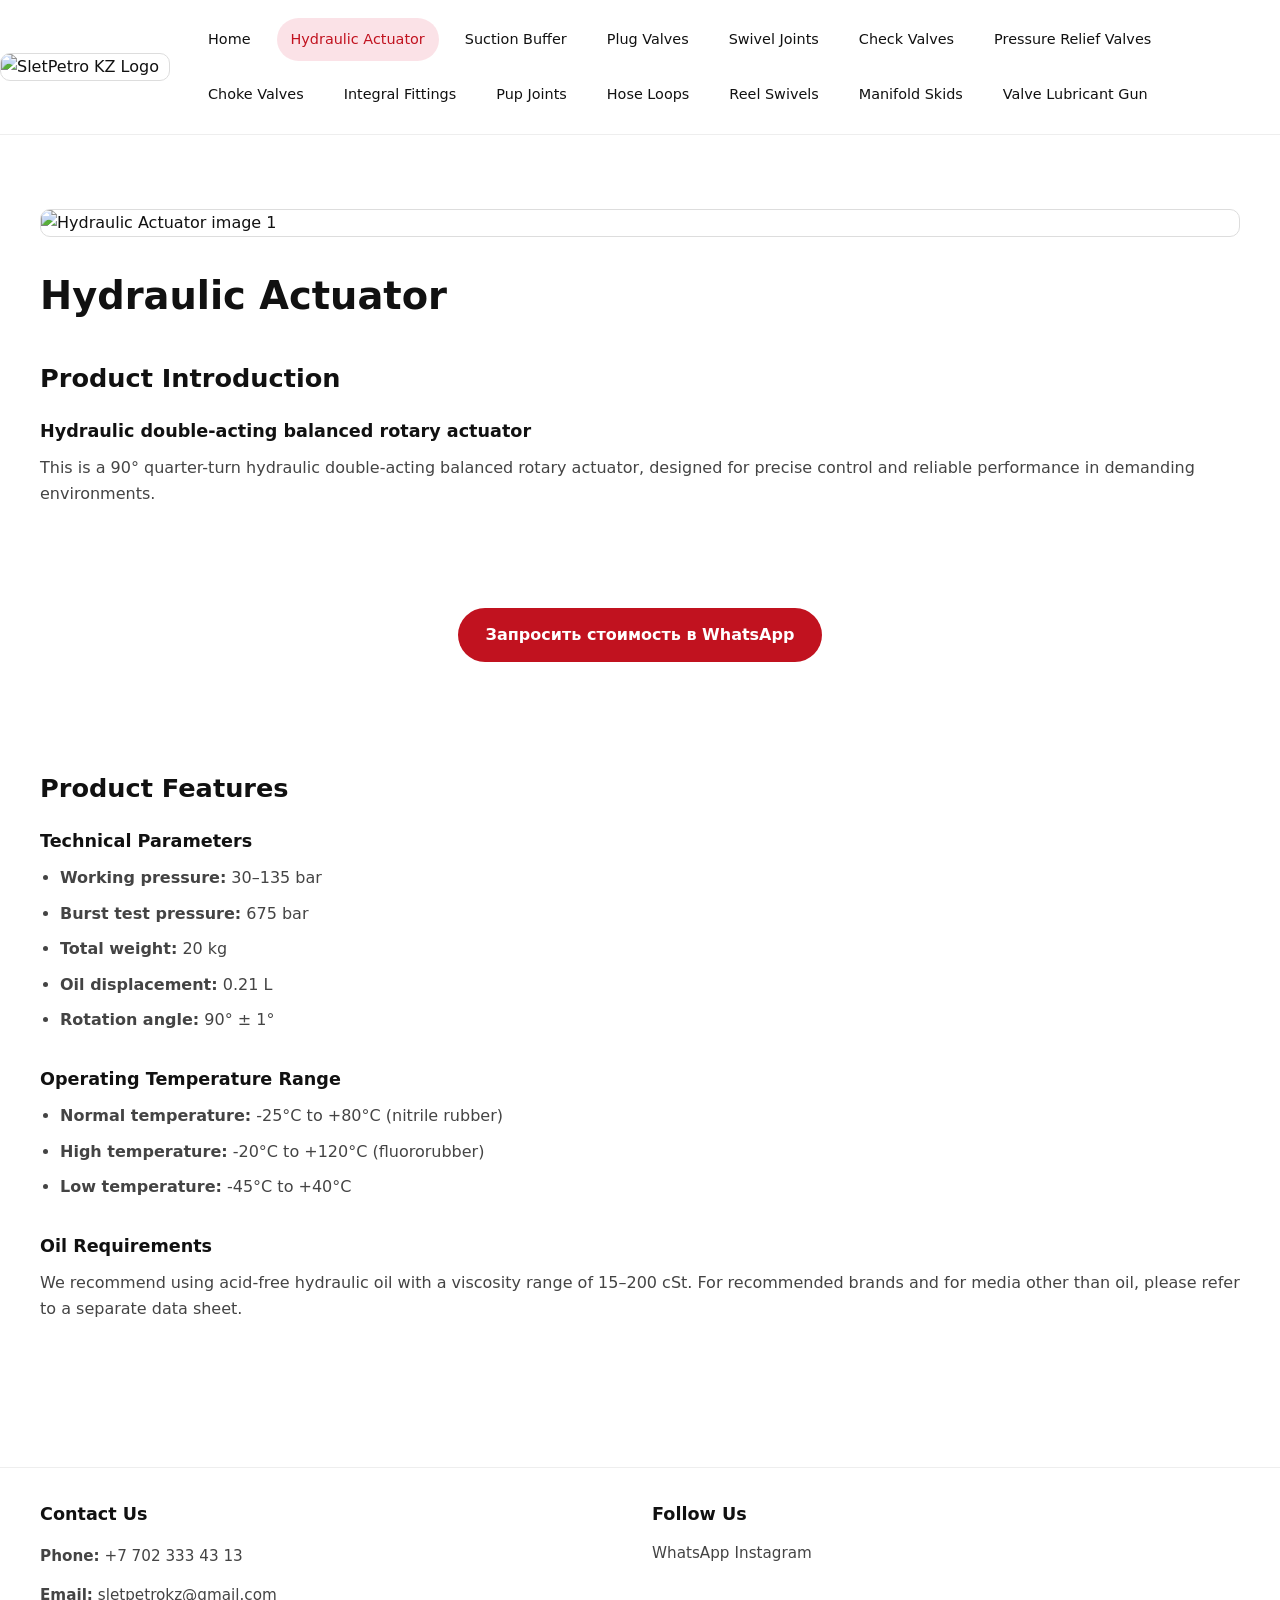
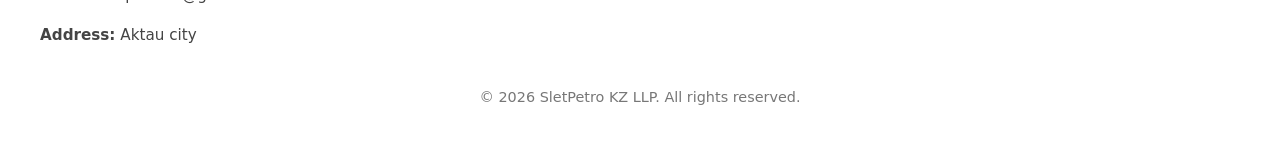
==== products/1-hydraulic-actuator.html @ c44eb73c "Add files via upload" ====
<!DOCTYPE html>
<html lang="en">
<head>
    <meta charset="UTF-8">
    <meta name="viewport" content="width=device-width, initial-scale=1.0">
    <title>Hydraulic Actuator - SletPetro KZ</title>
    <link rel="stylesheet" href="../style/style.css">
</head>

<body>
    <header class="header">
        <div class="header__container">
            <div class="header__logo">
                <img src="../images/style images/sletpetro-logo.png" alt="SletPetro KZ Logo" class="logo__img">
            </div>
            <nav class="header__nav">
                <ul class="nav__list">
                    <li class="nav__item">
                        <a href="../index.html" class="nav__link">Home</a>
                    </li>
                    <li class="nav__item">
                        <a href="1-hydraulic-actuator.html" class="nav__link nav__link--active">Hydraulic Actuator</a>
                    </li>
                    <li class="nav__item">
                        <a href="2-suction-buffer.html" class="nav__link">Suction Buffer</a>
                    </li>
                    <li class="nav__item">
                        <a href="3-plug-valves.html" class="nav__link">Plug Valves</a>
                    </li>
                    <li class="nav__item">
                        <a href="4-swivel-joints.html" class="nav__link">Swivel Joints</a>
                    </li>
                    <li class="nav__item">
                        <a href="5-check-valves.html" class="nav__link">Check Valves</a>
                    </li>
                    <li class="nav__item">
                        <a href="6-pressure-relief-valves.html" class="nav__link">Pressure Relief Valves</a>
                    </li>
                    <li class="nav__item">
                        <a href="7-choke-valves.html" class="nav__link">Choke Valves</a>
                    </li>
                    <li class="nav__item">
                        <a href="8-integral-fittings.html" class="nav__link">Integral Fittings</a>
                    </li>
                    <li class="nav__item">
                        <a href="9-pup-joints.html" class="nav__link">Pup Joints</a>
                    </li>
                    <li class="nav__item">
                        <a href="10-hose-loops.html" class="nav__link">Hose Loops</a>
                    </li>
                    <li class="nav__item">
                        <a href="11-reel-swivels.html" class="nav__link">Reel Swivels</a>
                    </li>
                    <li class="nav__item">
                        <a href="12-manifold-skids.html" class="nav__link">Manifold Skids</a>
                    </li>
                    <li class="nav__item">
                        <a href="13-valve-lubricant-gun.html" class="nav__link">Valve Lubricant Gun</a>
                    </li>
                </ul>
            </nav>
        </div>
    </header>

    <main class="main">
        <!-- SECTION 1: Overview -->
        <section class="product-overview">
            <div class="container">
                <!-- Product Images Gallery (static, no JS; use CSS for layout) -->
                <div class="product-gallery">
                    <img src="../images/products/Hydraulic Actuator.png" alt="Hydraulic Actuator image 1">
                </div>

                <!-- Product Title -->
                <h1 class="product-title">Hydraulic Actuator</h1>

                <!-- PDF Download
                <p class="product-pdf">
                    <a href="Hydraulic Actuator.pdf" target="_blank" class="product-pdf__link">
                        Download PDF Catalog
                    </a>
                </p> -->

                <h3 class="product-intro-title">Product Introduction</h3>

                <!-- Product Description -->
                <section class="product-intro">
                    <h4 class="product-intro__subtitle">Hydraulic double-acting balanced rotary actuator</h4>
                    <p class="product-intro__text">
                        This is a 90° quarter-turn hydraulic double-acting balanced rotary actuator,
                        designed for precise control and reliable performance in demanding environments.
                    </p>
                </section>
            </div>
        </section>

        <!-- WhatsApp Button Section -->
        <section class="whatsapp-section">
            <div class="container">
                <a href="https://wa.me/77023334313?text=Здравствуйте, скажите стоимость для Hydraulic Actuator" class="whatsapp-button" target="_blank">
                    Запросить стоимость в WhatsApp
                </a>
            </div>
        </section>

        <!-- SECTION 2: Features -->
        <section class="product-features">
            <div class="container">
                <h2 class="product-features__title">Product Features</h2>

                <!-- Technical Parameters -->
                <section class="product-feature">
                    <h4 class="product-feature__subtitle">Technical Parameters</h4>
                    <ul class="product-feature__list">
                        <li class="product-feature__item"><strong>Working pressure:</strong> 30–135 bar</li>
                        <li class="product-feature__item"><strong>Burst test pressure:</strong> 675 bar</li>
                        <li class="product-feature__item"><strong>Total weight:</strong> 20 kg</li>
                        <li class="product-feature__item"><strong>Oil displacement:</strong> 0.21 L</li>
                        <li class="product-feature__item"><strong>Rotation angle:</strong> 90° ± 1°</li>
                    </ul>
                </section>

                <!-- Operating Temperature Range -->
                <section class="product-feature">
                    <h4 class="product-feature__subtitle">Operating Temperature Range</h4>
                    <ul class="product-feature__list">
                        <li class="product-feature__item"><strong>Normal temperature:</strong> -25°C to +80°C (nitrile rubber)</li>
                        <li class="product-feature__item"><strong>High temperature:</strong> -20°C to +120°C (fluororubber)</li>
                        <li class="product-feature__item"><strong>Low temperature:</strong> -45°C to +40°C</li>
                    </ul>
                </section>

                <!-- Oil Requirements -->
                <section class="product-feature">
                    <h4 class="product-feature__subtitle">Oil Requirements</h4>
                    <p class="product-feature__text">
                        We recommend using acid-free hydraulic oil with a viscosity range of 15–200 cSt.
                        For recommended brands and for media other than oil, please refer to a separate data sheet.
                    </p>
                </section>
            </div>
        </section>
    </main>

    <footer class="footer">
        <div class="container footer__container">
            <div class="footer__contacts">
                <h3 class="footer__title">Contact Us</h3>
                <p class="footer__text"><strong>Phone:</strong> +7 702 333 43 13</p>
                <p class="footer__text"><strong>Email:</strong> sletpetrokz@gmail.com</p>
                <p class="footer__text"><strong>Address:</strong> Aktau city</p>
            </div>
            <div class="footer__socials">
                <h3 class="footer__title">Follow Us</h3>
                <a href="https://wa.me/77023334313" class="footer__social-link">WhatsApp</a>
                <a href="https://instagram.com/sletpetrokz" class="footer__social-link">Instagram</a>
            </div>
        </div>
        <div class="footer__bottom">
            <p class="footer__copyright">&copy; 2026 SletPetro KZ LLP. All rights reserved.</p>
        </div>
    </footer>
</body>
</html>
---- style/style.css ----
*,
*::before,
*::after {
    box-sizing: border-box;
}

html {
    scroll-behavior: smooth;
}

body {
    margin: 0;
    font-family: Inter, system-ui, -apple-system, BlinkMacSystemFont, "Segoe UI", sans-serif;
    background: #fff;
    color: #111;
    line-height: 1.6;
}

img {
    display: block;
    max-width: 100%;
    border: 1px solid #ddd;
    border-radius: 10px;
    object-fit: cover;
}

a {
    color: inherit;
    text-decoration: none;
}

.container {
    width: min(1200px, calc(100% - 32px));
    margin: 0 auto;
}

.header {
    border-bottom: 1px solid #eee;
    background: #fff;
    position: sticky;
    top: 0;
    z-index: 10;
}

.header__container {
    display: flex;
    align-items: center;
    justify-content: space-between;
    gap: 24px;
    padding: 12px 0;
    flex-wrap: wrap;
}

.header__logo {
    display: flex;
    align-items: center;
    flex-shrink: 0;
}

.logo__img {
    width: 340px;
    height: auto;
}

.header__nav {
    overflow-x: auto;
    flex: 1;
    min-width: 0;
}

.nav__list {
    display: flex;
    flex-wrap: wrap;
    gap: 8px;
    align-items: center;
    margin: 0;
    padding: 0;
    list-style: none;
}

.nav__item {
}

.nav__link {
    display: inline-flex;
    align-items: center;
    padding: 8px 12px;
    border-radius: 999px;
    color: #111;
    transition: background 0.2s ease, color 0.2s ease;
    font-size: 0.9rem;
}

.nav__link:hover,
.nav__link--active {
    background: rgba(220, 20, 60, 0.12);
    color: #c1121f;
}

.main {
    padding: 40px 0 80px;
}

.hero {
    padding: 24px 0;
}

.hero__text {
    max-width: 820px;
    margin: 0 0 18px;
}

.hero__list {
    margin: 0 0 18px 24px;
    padding: 0;
    color: #333;
}

.hero__list-item {
    margin-bottom: 10px;
}

.products__title {
    font-size: clamp(2rem, 3vw, 2.6rem);
    margin-bottom: 24px;
}

.products__grid {
    display: grid;
    gap: 24px;
    grid-template-columns: repeat(auto-fit, minmax(240px, 1fr));
}

.product-card {
    background: #fff;
    border: 1px solid #eee;
    border-radius: 18px;
    overflow: hidden;
    transition: transform 0.25s ease, box-shadow 0.25s ease, border-color 0.25s ease;
}

.product-card:hover {
    transform: translateY(-4px);
    box-shadow: 0 20px 40px rgba(0, 0, 0, 0.08);
    border-color: rgba(193, 18, 31, 0.25);
}

.product-card__link {
    display: grid;
    gap: 16px;
    padding: 18px;
}

.product-card__image {
    width: 100%;
    aspect-ratio: 4 / 3;
    object-fit: cover;
}

.product-card__title {
    margin: 0;
    font-size: 1.05rem;
    color: #111;
}

.product-card__description {
    margin: 0;
    color: #4a4a4a;
    font-size: 0.95rem;
}

.product-overview,
.product-features {
    padding: 34px 0;
}

.product-gallery {
    display: grid;
    grid-template-columns: repeat(auto-fit, minmax(180px, 1fr));
    gap: 16px;
    margin-bottom: 28px;
    overflow: hidden;
}

.product-gallery__img {
    width: 100%;
    aspect-ratio: 4 / 3;
}

.product-title {
    margin-top: 0;
    font-size: clamp(2rem, 3vw, 2.4rem);
    color: #111;
}

.product-pdf__link {
    display: inline-block;
    margin: 16px 0;
    padding: 10px 18px;
    border: 1px solid #c1121f;
    border-radius: 999px;
    color: #c1121f;
    font-weight: 600;
}

.product-intro-title,
.product-features__title {
    margin-top: 32px;
    margin-bottom: 18px;
    font-size: 1.6rem;
    color: #111;
}

.product-intro {
    margin-bottom: 28px;
}

.product-intro__subtitle,
.product-feature__subtitle {
    margin: 0 0 10px;
    font-size: 1.1rem;
    color: #111;
}

.product-intro__text,
.product-feature__text {
    margin: 0 0 12px;
    color: #444;
}

.product-feature {
    margin-bottom: 32px;
}

.product-feature__list {
    margin: 0 0 18px 20px;
    padding: 0;
    color: #444;
}

.product-feature__item {
    margin-bottom: 10px;
}

.product-feature__img {
    width: 100%;
    max-width: 640px;
    aspect-ratio: 4 / 3;
    margin-top: 16px;
}

.footer {
    border-top: 1px solid #eee;
    padding: 32px 0 20px;
    background: #fff;
    color: #333;
}

.footer__container {
    display: grid;
    grid-template-columns: repeat(auto-fit, minmax(240px, 1fr));
    gap: 24px;
}

.footer__title {
    margin: 0 0 12px;
    font-size: 1.1rem;
    color: #111;
}

.footer__text,
.footer__social-link {
    font-size: 0.95rem;
    color: #444;
}

.footer__social-link {
    display: inline-block;
    margin-bottom: 8px;
}

.footer__bottom {
    margin-top: 24px;
    text-align: center;
    color: #777;
    font-size: 0.9rem;
}

@media (max-width: 720px) {
    .header__container {
        flex-direction: column;
        align-items: flex-start;
    }

    .nav__list {
        gap: 10px;
    }
}
```/* filepath: c:\Users\Ринат\Desktop\sletpetro.kz\style\style.css */
*,
*::before,
*::after {
    box-sizing: border-box;
}

html {
    scroll-behavior: smooth;
}

body {
    margin: 0;
    font-family: Inter, system-ui, -apple-system, BlinkMacSystemFont, "Segoe UI", sans-serif;
    background: #fff;
    color: #111;
    line-height: 1.6;
}

img {
    display: block;
    max-width: 100%;
    border: 1px solid #ddd;
    border-radius: 10px;
    object-fit: cover;
}

a {
    color: inherit;
    text-decoration: none;
}

.container {
    width: min(1200px, calc(100% - 32px));
    margin: 0 auto;
}

.header {
    border-bottom: 1px solid #eee;
    background: #fff;
    position: sticky;
    top: 0;
    z-index: 10;
}

.header__container {
    display: flex;
    align-items: center;
    justify-content: space-between;
    gap: 24px;
    padding: 18px 0;
}

.header__logo {
    display: flex;
    align-items: center;
}

.logo__img {
    width: 170px;
    height: auto;
}

.header__nav {
    overflow-x: auto;
}

.nav__list {
    display: flex;
    flex-wrap: wrap;
    gap: 12px;
    align-items: center;
    margin: 0;
    padding: 0;
    list-style: none;
}

.nav__item {
}

.nav__link {
    display: inline-flex;
    align-items: center;
    padding: 10px 14px;
    border-radius: 999px;
    color: #111;
    transition: background 0.2s ease, color 0.2s ease;
}

.nav__link:hover,
.nav__link--active {
    background: rgba(220, 20, 60, 0.12);
    color: #c1121f;
}

.main {
    padding: 40px 0 80px;
}

.hero {
    padding: 24px 0;
}

.hero__text {
    max-width: 820px;
    margin: 0 0 18px;
}

.hero__list {
    margin: 0 0 18px 24px;
    padding: 0;
    color: #333;
}

.hero__list-item {
    margin-bottom: 10px;
}

.products__title {
    font-size: clamp(2rem, 3vw, 2.6rem);
    margin-bottom: 24px;
}

.products__grid {
    display: grid;
    gap: 24px;
    grid-template-columns: repeat(auto-fit, minmax(240px, 1fr));
}

.product-card {
    background: #fff;
    border: 1px solid #eee;
    border-radius: 18px;
    overflow: hidden;
    transition: transform 0.25s ease, box-shadow 0.25s ease, border-color 0.25s ease;
}

.product-card:hover {
    transform: translateY(-4px);
    box-shadow: 0 20px 40px rgba(0, 0, 0, 0.08);
    border-color: rgba(193, 18, 31, 0.25);
}

.product-card__link {
    display: grid;
    gap: 16px;
    padding: 18px;
}

.product-card__image {
    width: 100%;
    aspect-ratio: 4 / 3;
    object-fit: cover;
}

.product-card__title {
    margin: 0;
    font-size: 1.05rem;
    color: #111;
}

.product-card__description {
    margin: 0;
    color: #4a4a4a;
    font-size: 0.95rem;
}

.product-overview,
.product-features {
    padding: 34px 0;
}

.product-gallery {
    display: grid;
    grid-template-columns: repeat(auto-fit, minmax(180px, 1fr));
    gap: 16px;
    margin-bottom: 28px;
    overflow: hidden;
}

.product-gallery__img {
    width: 100%;
    aspect-ratio: 4 / 3;
}

.product-title {
    margin-top: 0;
    font-size: clamp(2rem, 3vw, 2.4rem);
    color: #111;
}

.product-pdf__link {
    display: inline-block;
    margin: 16px 0;
    padding: 10px 18px;
    border: 1px solid #c1121f;
    border-radius: 999px;
    color: #c1121f;
    font-weight: 600;
}

.product-intro-title,
.product-features__title {
    margin-top: 32px;
    margin-bottom: 18px;
    font-size: 1.6rem;
    color: #111;
}

.product-intro {
    margin-bottom: 28px;
}

.product-intro__subtitle,
.product-feature__subtitle {
    margin: 0 0 10px;
    font-size: 1.1rem;
    color: #111;
}

.product-intro__text,
.product-feature__text {
    margin: 0 0 12px;
    color: #444;
}

.product-feature {
    margin-bottom: 32px;
}

.product-feature__list {
    margin: 0 0 18px 20px;
    padding: 0;
    color: #444;
}

.product-feature__item {
    margin-bottom: 10px;
}


.product-feature__img {
    width: 100%;
    max-width: 640px;
    aspect-ratio: 4 / 3;
    margin-top: 16px;
}


.footer {
    border-top: 1px solid #eee;
    padding: 32px 0 20px;
    background: #fff;
    color: #333;
}

.footer__container {
    display: grid;
    grid-template-columns: repeat(auto-fit, minmax(240px, 1fr));
    gap: 24px;
}

.footer__title {
    margin: 0 0 12px;
    font-size: 1.1rem;
    color: #111;
}

.footer__text,
.footer__social-link {
    font-size: 0.95rem;
    color: #444;
}

.footer__social-link {
    display: inline-flex;
    align-items: center;
    gap: 10px;
    margin-bottom: 8px;
    font-size: 0.95rem;
    color: #444;
    transition: color 0.2s ease;
}

.footer__social-link:hover {
    color: #c1121f;
}

.footer__social-icon {
    width: 20px;
    height: 20px;
    display: inline-flex;
    align-items: center;
    justify-content: center;
}

.footer__social-icon svg {
    width: 100%;
    height: 100%;
    fill: currentColor;
}

.footer__bottom {
    margin-top: 24px;
    text-align: center;
    color: #777;
    font-size: 0.9rem;
}



@media (max-width: 720px) {
    .header__container {
        flex-direction: column;
        align-items: flex-start;
    }

    .nav__list {
        gap: 10px;
    }
}

/* ...existing code... */
.whatsapp-section {
    padding: 40px 0;
    text-align: center;
}

.whatsapp-button {
    display: inline-block;
    padding: 14px 28px;
    background: #c1121f;
    color: #fff;
    border-radius: 999px;
    font-weight: 600;
    font-size: 1rem;
    transition: background 0.2s ease, transform 0.2s ease;
}

.whatsapp-button:hover {
    background: #a0101a;
    transform: translateY(-2px);
}
/* ...existing code... */
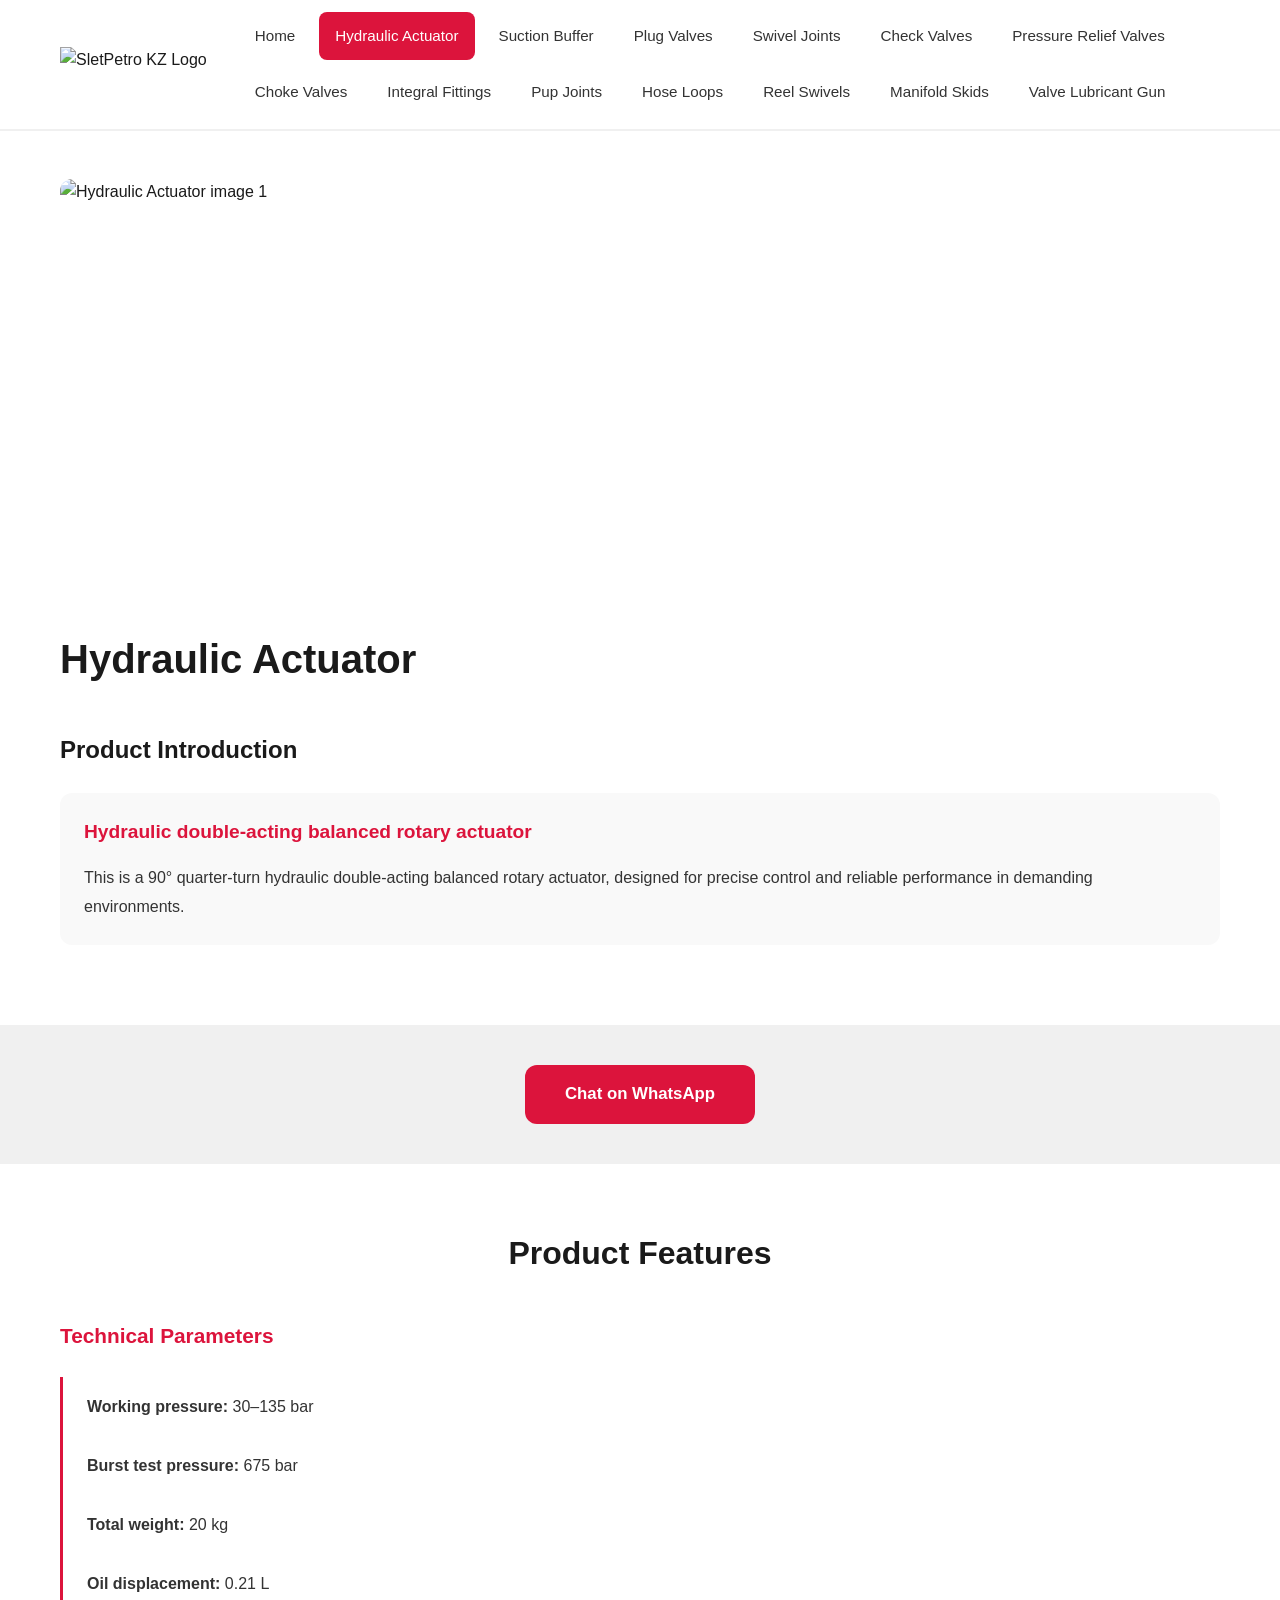
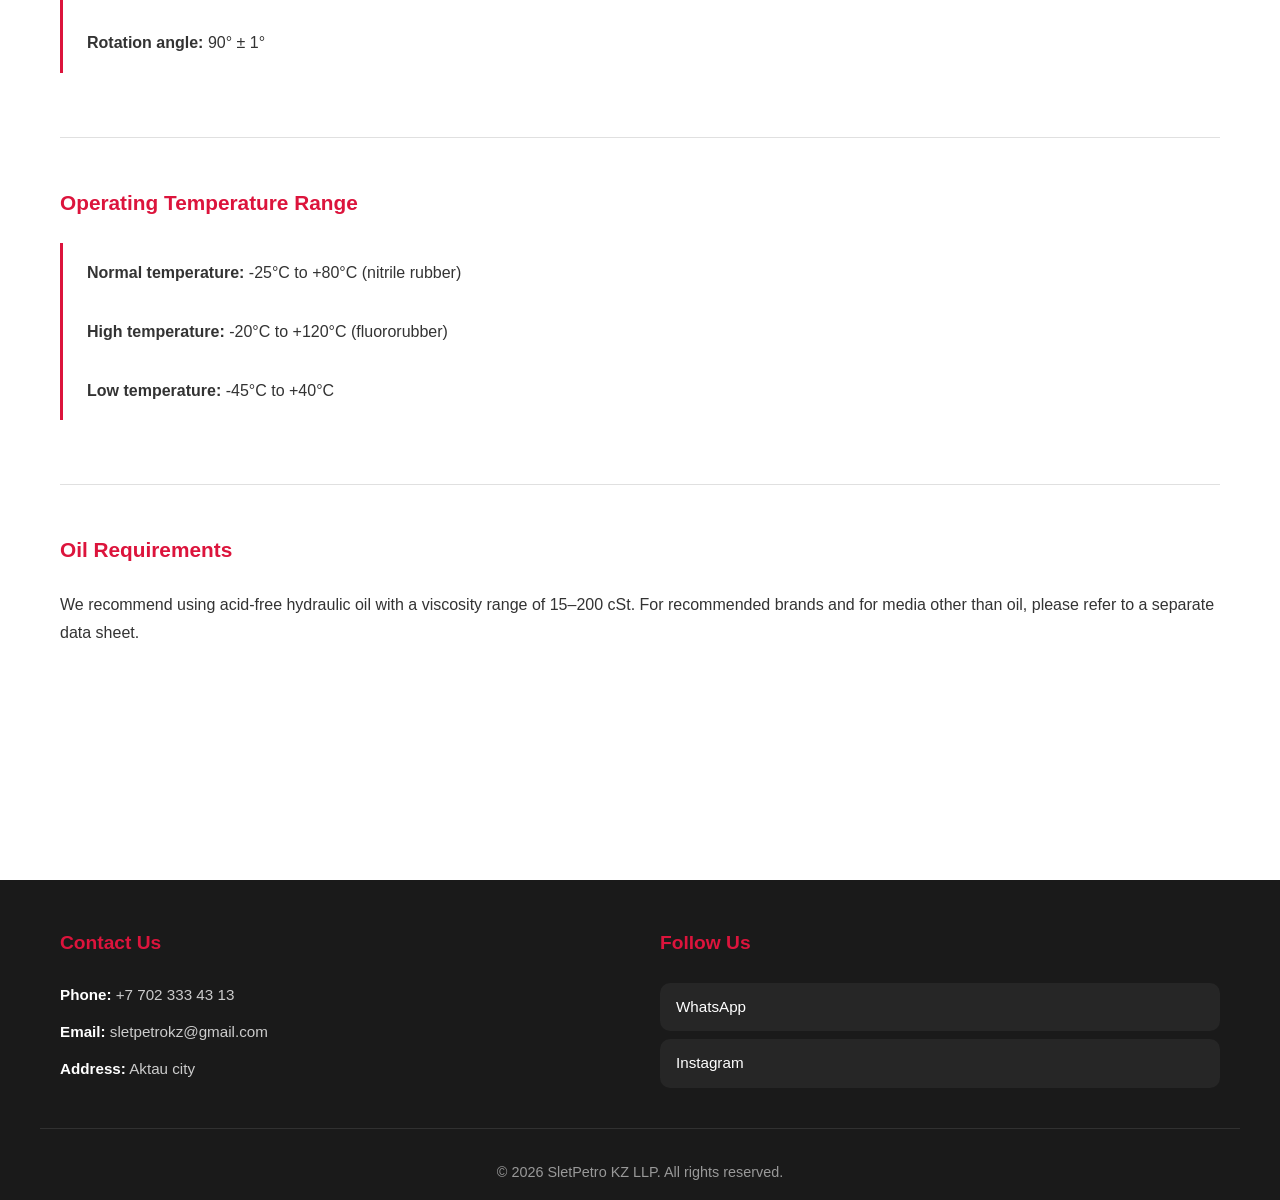
==== commit b6c348b8: "Add files via upload" ====
--- a/products/1-hydraulic-actuator.html
+++ b/products/1-hydraulic-actuator.html
@@ -68,7 +68,7 @@
             <div class="container">
                 <!-- Product Images Gallery (static, no JS; use CSS for layout) -->
                 <div class="product-gallery">
-                    <img src="../images/products/Hydraulic Actuator.png" alt="Hydraulic Actuator image 1">
+                    <img src="../images/products/Hydraulic Actuator.png" alt="Hydraulic Actuator image 1" class="product-gallery__img">
                 </div>
 
                 <!-- Product Title -->
@@ -97,8 +97,8 @@
         <!-- WhatsApp Button Section -->
         <section class="whatsapp-section">
             <div class="container">
-                <a href="https://wa.me/77023334313?text=Здравствуйте, скажите стоимость для Hydraulic Actuator" class="whatsapp-button" target="_blank">
-                    Запросить стоимость в WhatsApp
+                <a href="https://wa.me/77023334313?text=Hello, I would like to know the price for Hydraulic Actuator" class="whatsapp-button" target="_blank">
+                    Chat on WhatsApp
                 </a>
             </div>
         </section>
--- a/style/style.css
+++ b/style/style.css
@@ -1,642 +1,670 @@
-*,
-*::before,
-*::after {
-    box-sizing: border-box;
-}
-
-html {
-    scroll-behavior: smooth;
-}
-
-body {
-    margin: 0;
-    font-family: Inter, system-ui, -apple-system, BlinkMacSystemFont, "Segoe UI", sans-serif;
-    background: #fff;
-    color: #111;
-    line-height: 1.6;
-}
-
-img {
-    display: block;
-    max-width: 100%;
-    border: 1px solid #ddd;
-    border-radius: 10px;
-    object-fit: cover;
-}
-
-a {
-    color: inherit;
-    text-decoration: none;
-}
-
-.container {
-    width: min(1200px, calc(100% - 32px));
-    margin: 0 auto;
-}
-
-.header {
-    border-bottom: 1px solid #eee;
-    background: #fff;
-    position: sticky;
-    top: 0;
-    z-index: 10;
-}
-
-.header__container {
-    display: flex;
-    align-items: center;
-    justify-content: space-between;
-    gap: 24px;
-    padding: 12px 0;
-    flex-wrap: wrap;
-}
-
-.header__logo {
-    display: flex;
-    align-items: center;
-    flex-shrink: 0;
-}
-
-.logo__img {
-    width: 340px;
-    height: auto;
-}
-
-.header__nav {
-    overflow-x: auto;
-    flex: 1;
-    min-width: 0;
-}
-
-.nav__list {
-    display: flex;
-    flex-wrap: wrap;
-    gap: 8px;
-    align-items: center;
-    margin: 0;
-    padding: 0;
-    list-style: none;
-}
-
-.nav__item {
-}
-
-.nav__link {
-    display: inline-flex;
-    align-items: center;
-    padding: 8px 12px;
-    border-radius: 999px;
-    color: #111;
-    transition: background 0.2s ease, color 0.2s ease;
-    font-size: 0.9rem;
-}
-
-.nav__link:hover,
-.nav__link--active {
-    background: rgba(220, 20, 60, 0.12);
-    color: #c1121f;
-}
-
-.main {
-    padding: 40px 0 80px;
-}
-
-.hero {
-    padding: 24px 0;
-}
-
-.hero__text {
-    max-width: 820px;
-    margin: 0 0 18px;
-}
-
-.hero__list {
-    margin: 0 0 18px 24px;
-    padding: 0;
-    color: #333;
-}
-
-.hero__list-item {
-    margin-bottom: 10px;
-}
-
-.products__title {
-    font-size: clamp(2rem, 3vw, 2.6rem);
-    margin-bottom: 24px;
-}
-
-.products__grid {
-    display: grid;
-    gap: 24px;
-    grid-template-columns: repeat(auto-fit, minmax(240px, 1fr));
-}
-
-.product-card {
-    background: #fff;
-    border: 1px solid #eee;
-    border-radius: 18px;
-    overflow: hidden;
-    transition: transform 0.25s ease, box-shadow 0.25s ease, border-color 0.25s ease;
-}
-
-.product-card:hover {
-    transform: translateY(-4px);
-    box-shadow: 0 20px 40px rgba(0, 0, 0, 0.08);
-    border-color: rgba(193, 18, 31, 0.25);
-}
-
-.product-card__link {
-    display: grid;
-    gap: 16px;
-    padding: 18px;
-}
-
-.product-card__image {
-    width: 100%;
-    aspect-ratio: 4 / 3;
-    object-fit: cover;
-}
-
-.product-card__title {
-    margin: 0;
-    font-size: 1.05rem;
-    color: #111;
-}
-
-.product-card__description {
-    margin: 0;
-    color: #4a4a4a;
-    font-size: 0.95rem;
-}
-
-.product-overview,
-.product-features {
-    padding: 34px 0;
-}
-
-.product-gallery {
-    display: grid;
-    grid-template-columns: repeat(auto-fit, minmax(180px, 1fr));
-    gap: 16px;
-    margin-bottom: 28px;
-    overflow: hidden;
-}
-
-.product-gallery__img {
-    width: 100%;
-    aspect-ratio: 4 / 3;
-}
-
-.product-title {
-    margin-top: 0;
-    font-size: clamp(2rem, 3vw, 2.4rem);
-    color: #111;
-}
-
-.product-pdf__link {
-    display: inline-block;
-    margin: 16px 0;
-    padding: 10px 18px;
-    border: 1px solid #c1121f;
-    border-radius: 999px;
-    color: #c1121f;
-    font-weight: 600;
-}
-
-.product-intro-title,
-.product-features__title {
-    margin-top: 32px;
-    margin-bottom: 18px;
-    font-size: 1.6rem;
-    color: #111;
-}
-
-.product-intro {
-    margin-bottom: 28px;
-}
-
-.product-intro__subtitle,
-.product-feature__subtitle {
-    margin: 0 0 10px;
-    font-size: 1.1rem;
-    color: #111;
-}
-
-.product-intro__text,
-.product-feature__text {
-    margin: 0 0 12px;
-    color: #444;
-}
-
-.product-feature {
-    margin-bottom: 32px;
-}
-
-.product-feature__list {
-    margin: 0 0 18px 20px;
-    padding: 0;
-    color: #444;
-}
-
-.product-feature__item {
-    margin-bottom: 10px;
-}
-
-.product-feature__img {
-    width: 100%;
-    max-width: 640px;
-    aspect-ratio: 4 / 3;
-    margin-top: 16px;
-}
-
-.footer {
-    border-top: 1px solid #eee;
-    padding: 32px 0 20px;
-    background: #fff;
-    color: #333;
-}
-
-.footer__container {
-    display: grid;
-    grid-template-columns: repeat(auto-fit, minmax(240px, 1fr));
-    gap: 24px;
-}
-
-.footer__title {
-    margin: 0 0 12px;
-    font-size: 1.1rem;
-    color: #111;
-}
-
-.footer__text,
-.footer__social-link {
-    font-size: 0.95rem;
-    color: #444;
-}
-
-.footer__social-link {
-    display: inline-block;
-    margin-bottom: 8px;
-}
-
-.footer__bottom {
-    margin-top: 24px;
-    text-align: center;
-    color: #777;
-    font-size: 0.9rem;
-}
-
-@media (max-width: 720px) {
-    .header__container {
-        flex-direction: column;
-        align-items: flex-start;
-    }
-
-    .nav__list {
-        gap: 10px;
-    }
-}
-```/* filepath: c:\Users\Ринат\Desktop\sletpetro.kz\style\style.css */
-*,
-*::before,
-*::after {
-    box-sizing: border-box;
-}
-
-html {
-    scroll-behavior: smooth;
-}
-
-body {
-    margin: 0;
-    font-family: Inter, system-ui, -apple-system, BlinkMacSystemFont, "Segoe UI", sans-serif;
-    background: #fff;
-    color: #111;
-    line-height: 1.6;
-}
-
-img {
-    display: block;
-    max-width: 100%;
-    border: 1px solid #ddd;
-    border-radius: 10px;
-    object-fit: cover;
-}
-
-a {
-    color: inherit;
-    text-decoration: none;
-}
-
-.container {
-    width: min(1200px, calc(100% - 32px));
-    margin: 0 auto;
-}
-
-.header {
-    border-bottom: 1px solid #eee;
-    background: #fff;
-    position: sticky;
-    top: 0;
-    z-index: 10;
-}
-
-.header__container {
-    display: flex;
-    align-items: center;
-    justify-content: space-between;
-    gap: 24px;
-    padding: 18px 0;
-}
-
-.header__logo {
-    display: flex;
-    align-items: center;
-}
-
-.logo__img {
-    width: 170px;
-    height: auto;
-}
-
-.header__nav {
-    overflow-x: auto;
-}
-
-.nav__list {
-    display: flex;
-    flex-wrap: wrap;
-    gap: 12px;
-    align-items: center;
-    margin: 0;
-    padding: 0;
-    list-style: none;
-}
-
-.nav__item {
-}
-
-.nav__link {
-    display: inline-flex;
-    align-items: center;
-    padding: 10px 14px;
-    border-radius: 999px;
-    color: #111;
-    transition: background 0.2s ease, color 0.2s ease;
-}
-
-.nav__link:hover,
-.nav__link--active {
-    background: rgba(220, 20, 60, 0.12);
-    color: #c1121f;
-}
-
-.main {
-    padding: 40px 0 80px;
-}
-
-.hero {
-    padding: 24px 0;
-}
-
-.hero__text {
-    max-width: 820px;
-    margin: 0 0 18px;
-}
-
-.hero__list {
-    margin: 0 0 18px 24px;
-    padding: 0;
-    color: #333;
-}
-
-.hero__list-item {
-    margin-bottom: 10px;
-}
-
-.products__title {
-    font-size: clamp(2rem, 3vw, 2.6rem);
-    margin-bottom: 24px;
-}
-
-.products__grid {
-    display: grid;
-    gap: 24px;
-    grid-template-columns: repeat(auto-fit, minmax(240px, 1fr));
-}
-
-.product-card {
-    background: #fff;
-    border: 1px solid #eee;
-    border-radius: 18px;
-    overflow: hidden;
-    transition: transform 0.25s ease, box-shadow 0.25s ease, border-color 0.25s ease;
-}
-
-.product-card:hover {
-    transform: translateY(-4px);
-    box-shadow: 0 20px 40px rgba(0, 0, 0, 0.08);
-    border-color: rgba(193, 18, 31, 0.25);
-}
-
-.product-card__link {
-    display: grid;
-    gap: 16px;
-    padding: 18px;
-}
-
-.product-card__image {
-    width: 100%;
-    aspect-ratio: 4 / 3;
-    object-fit: cover;
-}
-
-.product-card__title {
-    margin: 0;
-    font-size: 1.05rem;
-    color: #111;
-}
-
-.product-card__description {
-    margin: 0;
-    color: #4a4a4a;
-    font-size: 0.95rem;
-}
-
-.product-overview,
-.product-features {
-    padding: 34px 0;
-}
-
-.product-gallery {
-    display: grid;
-    grid-template-columns: repeat(auto-fit, minmax(180px, 1fr));
-    gap: 16px;
-    margin-bottom: 28px;
-    overflow: hidden;
-}
-
-.product-gallery__img {
-    width: 100%;
-    aspect-ratio: 4 / 3;
-}
-
-.product-title {
-    margin-top: 0;
-    font-size: clamp(2rem, 3vw, 2.4rem);
-    color: #111;
-}
-
-.product-pdf__link {
-    display: inline-block;
-    margin: 16px 0;
-    padding: 10px 18px;
-    border: 1px solid #c1121f;
-    border-radius: 999px;
-    color: #c1121f;
-    font-weight: 600;
-}
-
-.product-intro-title,
-.product-features__title {
-    margin-top: 32px;
-    margin-bottom: 18px;
-    font-size: 1.6rem;
-    color: #111;
-}
-
-.product-intro {
-    margin-bottom: 28px;
-}
-
-.product-intro__subtitle,
-.product-feature__subtitle {
-    margin: 0 0 10px;
-    font-size: 1.1rem;
-    color: #111;
-}
-
-.product-intro__text,
-.product-feature__text {
-    margin: 0 0 12px;
-    color: #444;
-}
-
-.product-feature {
-    margin-bottom: 32px;
-}
-
-.product-feature__list {
-    margin: 0 0 18px 20px;
-    padding: 0;
-    color: #444;
-}
-
-.product-feature__item {
-    margin-bottom: 10px;
-}
-
-
-.product-feature__img {
-    width: 100%;
-    max-width: 640px;
-    aspect-ratio: 4 / 3;
-    margin-top: 16px;
-}
-
-
-.footer {
-    border-top: 1px solid #eee;
-    padding: 32px 0 20px;
-    background: #fff;
-    color: #333;
-}
-
-.footer__container {
-    display: grid;
-    grid-template-columns: repeat(auto-fit, minmax(240px, 1fr));
-    gap: 24px;
-}
-
-.footer__title {
-    margin: 0 0 12px;
-    font-size: 1.1rem;
-    color: #111;
-}
-
-.footer__text,
-.footer__social-link {
-    font-size: 0.95rem;
-    color: #444;
-}
-
-.footer__social-link {
-    display: inline-flex;
-    align-items: center;
-    gap: 10px;
-    margin-bottom: 8px;
-    font-size: 0.95rem;
-    color: #444;
-    transition: color 0.2s ease;
-}
-
-.footer__social-link:hover {
-    color: #c1121f;
-}
-
-.footer__social-icon {
-    width: 20px;
-    height: 20px;
-    display: inline-flex;
-    align-items: center;
-    justify-content: center;
-}
-
-.footer__social-icon svg {
-    width: 100%;
-    height: 100%;
-    fill: currentColor;
-}
-
-.footer__bottom {
-    margin-top: 24px;
-    text-align: center;
-    color: #777;
-    font-size: 0.9rem;
-}
-
-
-
-@media (max-width: 720px) {
-    .header__container {
-        flex-direction: column;
-        align-items: flex-start;
-    }
-
-    .nav__list {
-        gap: 10px;
-    }
-}
-
-/* ...existing code... */
-.whatsapp-section {
-    padding: 40px 0;
-    text-align: center;
-}
-
-.whatsapp-button {
-    display: inline-block;
-    padding: 14px 28px;
-    background: #c1121f;
-    color: #fff;
-    border-radius: 999px;
-    font-weight: 600;
-    font-size: 1rem;
-    transition: background 0.2s ease, transform 0.2s ease;
-}
-
-.whatsapp-button:hover {
-    background: #a0101a;
-    transform: translateY(-2px);
-}
-/* ...existing code... */+
+/* ============================================================================
+   SLETPETRO KZ - MINIMALIST CATALOG WEBSITE CSS
+   Colors: White (primary), Red (#DC143C), Black (#1a1a1a)
+   All corners rounded, clean and simple design
+   ============================================================================ */
+
+/* ============================================================================
+   RESET AND GLOBAL STYLES
+   ============================================================================ */
+
+* {
+    margin: 0;
+    padding: 0;
+    box-sizing: border-box;
+}
+
+html {
+    scroll-behavior: smooth;
+}
+
+body {
+    font-family: 'Segoe UI', Tahoma, Geneva, Verdana, sans-serif;
+    font-size: 16px;
+    line-height: 1.6;
+    color: #1a1a1a;
+    background-color: #ffffff;
+}
+
+/* ============================================================================
+   TYPOGRAPHY
+   ============================================================================ */
+
+h1, h2, h3, h4, h5, h6 {
+    font-weight: 600;
+    margin-bottom: 1rem;
+    color: #1a1a1a;
+}
+
+h1 {
+    font-size: 2.5rem;
+}
+
+h2 {
+    font-size: 2rem;
+}
+
+h3 {
+    font-size: 1.5rem;
+}
+
+h4 {
+    font-size: 1.25rem;
+}
+
+p {
+    margin-bottom: 1rem;
+    color: #333;
+}
+
+a {
+    color: #DC143C;
+    text-decoration: none;
+    transition: color 0.3s ease;
+}
+
+a:hover {
+    color: #b01030;
+}
+
+/* ============================================================================
+   LAYOUT CONTAINERS
+   ============================================================================ */
+
+.container {
+    max-width: 1200px;
+    margin: 0 auto;
+    padding: 0 20px;
+}
+
+.main {
+    min-height: calc(100vh - 200px);
+}
+
+/* ============================================================================
+   HEADER STYLES
+   ============================================================================ */
+
+.header {
+    background-color: #ffffff;
+    border-bottom: 2px solid #f0f0f0;
+    padding: 0.75rem 0;
+    position: sticky;
+    top: 0;
+    z-index: 100;
+}
+
+.header__container {
+    max-width: 1200px;
+    margin: 0 auto;
+    padding: 0 20px;
+    display: flex;
+    justify-content: space-between;
+    align-items: center;
+    gap: 2rem;
+}
+
+.header__logo {
+    flex-shrink: 0;
+}
+
+.logo__img {
+    height: 35px;
+    width: auto;
+    object-fit: contain;
+}
+
+.header__nav {
+    flex: 1;
+}
+
+.nav__list {
+    list-style: none;
+    display: flex;
+    flex-wrap: wrap;
+    gap: 0.5rem;
+}
+
+.nav__item {
+    display: inline-block;
+}
+
+.nav__link {
+    display: inline-block;
+    padding: 0.75rem 1rem;
+    color: #333;
+    font-size: 0.95rem;
+    border-radius: 8px;
+    transition: all 0.3s ease;
+    white-space: nowrap;
+}
+
+.nav__link:hover {
+    background-color: #f5f5f5;
+    color: #DC143C;
+}
+
+.nav__link--active {
+    background-color: #DC143C;
+    color: #ffffff;
+}
+
+.nav__link--active:hover {
+    background-color: #b01030;
+    color: #ffffff;
+}
+
+/* ============================================================================
+   HERO SECTION
+   ============================================================================ */
+
+.hero {
+    padding: 4rem 0;
+    background-color: #ffffff;
+}
+
+.hero__text {
+    font-size: 1.05rem;
+    line-height: 1.8;
+    margin-bottom: 1.5rem;
+    color: #333;
+    max-width: 900px;
+}
+
+.hero__list {
+    list-style: none;
+    margin-bottom: 1.5rem;
+    max-width: 900px;
+}
+
+.hero__list-item {
+    padding: 0.75rem 0;
+    padding-left: 2rem;
+    position: relative;
+    color: #333;
+    font-size: 1rem;
+}
+
+.hero__list-item:before {
+    content: "•";
+    position: absolute;
+    left: 0;
+    color: #DC143C;
+    font-weight: bold;
+    font-size: 1.2rem;
+}
+
+/* ============================================================================
+   PRODUCTS SECTION (MAIN PAGE GRID)
+   ============================================================================ */
+
+.products {
+    padding: 4rem 0;
+    background-color: #f9f9f9;
+}
+
+.products__title {
+    text-align: center;
+    margin-bottom: 3rem;
+    font-size: 2.5rem;
+    color: #1a1a1a;
+}
+
+.products__grid {
+    display: grid;
+    grid-template-columns: repeat(auto-fit, minmax(280px, 1fr));
+    gap: 2.5rem;
+}
+
+.product-card {
+    background-color: #ffffff;
+    border-radius: 16px;
+    overflow: hidden;
+    box-shadow: 0 2px 8px rgba(0, 0, 0, 0.08);
+    transition: all 0.3s ease;
+}
+
+.product-card:hover {
+    box-shadow: 0 8px 24px rgba(220, 20, 60, 0.15);
+    transform: translateY(-4px);
+}
+
+.product-card__link {
+    display: block;
+    text-decoration: none;
+    color: inherit;
+    height: 100%;
+}
+
+.product-card__image {
+    width: 100%;
+    height: 280px;
+    object-fit: cover;
+    border-radius: 16px 16px 0 0;
+    display: block;
+}
+
+.product-card__title {
+    padding: 1.5rem 1.5rem 0.5rem;
+    font-size: 1.1rem;
+    color: #1a1a1a;
+    font-weight: 600;
+}
+
+.product-card__description {
+    padding: 0 1.5rem 1.5rem;
+    font-size: 0.95rem;
+    color: #666;
+    line-height: 1.5;
+}
+
+/* ============================================================================
+   PRODUCT OVERVIEW SECTION (PRODUCT PAGES)
+   ============================================================================ */
+
+.product-overview {
+    padding: 3rem 0;
+    background-color: #ffffff;
+}
+
+.product-gallery {
+    display: grid;
+    grid-template-columns: repeat(auto-fit, minmax(300px, 1fr));
+    gap: 2rem;
+    margin-bottom: 3rem;
+    max-width: 1200px;
+}
+
+.product-gallery__img {
+    width: 100%;
+    height: 400px;
+    object-fit: contain;
+    border-radius: 12px;
+    /*
+    background-color: #f5f5f5;
+    padding: 1rem;
+    */
+}
+
+.product-title {
+    font-size: 2.5rem;
+    margin: 2rem 0 1rem;
+    color: #1a1a1a;
+}
+
+.product-pdf {
+    margin: 1.5rem 0;
+}
+
+.product-pdf__link {
+    display: inline-block;
+    padding: 0.75rem 1.5rem;
+    background-color: #DC143C;
+    color: #ffffff;
+    border-radius: 10px;
+    font-weight: 600;
+    transition: all 0.3s ease;
+}
+
+.product-pdf__link:hover {
+    background-color: #b01030;
+    box-shadow: 0 4px 12px rgba(220, 20, 60, 0.3);
+}
+
+.product-intro-title {
+    font-size: 1.5rem;
+    margin: 2.5rem 0 1.5rem;
+    color: #1a1a1a;
+    font-weight: 600;
+}
+
+.product-intro {
+    margin-bottom: 2rem;
+    padding: 1.5rem;
+    background-color: #f9f9f9;
+    border-radius: 12px;
+}
+
+.product-intro__subtitle {
+    font-size: 1.2rem;
+    color: #DC143C;
+    margin-bottom: 1rem;
+    font-weight: 600;
+}
+
+.product-intro__text {
+    color: #333;
+    line-height: 1.8;
+    margin-bottom: 1rem;
+}
+
+.product-intro__text:last-child {
+    margin-bottom: 0;
+}
+
+.product-intro__list {
+    list-style: none;
+    margin: 1rem 0;
+}
+
+.product-intro__item {
+    padding: 0.5rem 0;
+    padding-left: 1.5rem;
+    position: relative;
+    color: #333;
+}
+
+.product-intro__item:before {
+    content: "→";
+    position: absolute;
+    left: 0;
+    color: #DC143C;
+    font-weight: bold;
+}
+
+/* ============================================================================
+   WHATSAPP BUTTON SECTION
+   ============================================================================ */
+
+.whatsapp-section {
+    padding: 2.5rem 0;
+    background-color: #f0f0f0;
+    text-align: center;
+}
+
+.whatsapp-button {
+    display: inline-block;
+    padding: 1rem 2.5rem;
+    background-color: #DC143C;
+    color: #ffffff;
+    border-radius: 12px;
+    font-weight: 600;
+    font-size: 1.05rem;
+    transition: all 0.3s ease;
+    text-decoration: none;
+}
+
+.whatsapp-button:hover {
+    background-color: #DC143C;
+    color: #ffffff;
+     box-shadow: 0 6px 20px rgba(220, 20, 60, 0.4);
+     transform: translateY(-2px);
+}
+
+/* ============================================================================
+   PRODUCT FEATURES SECTION
+   ============================================================================ */
+
+.product-features {
+    padding: 4rem 0;
+    background-color: #ffffff;
+}
+
+.product-features__title {
+    font-size: 2rem;
+    text-align: center;
+    margin-bottom: 2.5rem;
+    color: #1a1a1a;
+}
+
+.product-feature {
+    margin-bottom: 3rem;
+    padding-bottom: 2rem;
+    border-bottom: 1px solid #e0e0e0;
+}
+
+.product-feature:last-child {
+    border-bottom: none;
+}
+
+.product-feature__subtitle {
+    font-size: 1.3rem;
+    color: #DC143C;
+    margin-bottom: 1.5rem;
+    font-weight: 600;
+}
+
+.product-feature__text {
+    color: #333;
+    line-height: 1.8;
+    margin-bottom: 1.5rem;
+}
+
+.product-feature__list {
+    list-style: none;
+    margin-bottom: 2rem;
+}
+
+.product-feature__item {
+    padding: 1rem 0;
+    padding-left: 2rem;
+    position: relative;
+    color: #333;
+    line-height: 1.7;
+    border-left: 3px solid #DC143C;
+    padding-left: 1.5rem;
+    margin-left: 0;
+}
+
+.product-feature__item:before {
+    content: "";
+    position: absolute;
+    left: -12px;
+    color: #DC143C;
+    font-weight: bold;
+    font-size: 1.2rem;
+}
+
+.product-feature__img {
+    width: 100%;
+    max-width: 900px;
+    height: auto;
+    object-fit: contain;
+    border-radius: 12px;
+    margin-top: 1.5rem;
+}
+
+/* ============================================================================
+   FOOTER STYLES
+   ============================================================================ */
+
+.footer {
+    background-color: #1a1a1a;
+    color: #ffffff;
+    padding: 3rem 0 1rem;
+    margin-top: 4rem;
+}
+
+.footer__container {
+    max-width: 1200px;
+    margin: 0 auto;
+    padding: 0 20px;
+    display: grid;
+    grid-template-columns: repeat(auto-fit, minmax(250px, 1fr));
+    gap: 2.5rem;
+    margin-bottom: 2rem;
+}
+
+.footer__contacts,
+.footer__socials {
+    display: flex;
+    flex-direction: column;
+}
+
+.footer__title {
+    font-size: 1.2rem;
+    margin-bottom: 1.5rem;
+    color: #DC143C;
+    font-weight: 600;
+}
+
+.footer__text {
+    margin-bottom: 0.8rem;
+    font-size: 0.95rem;
+    line-height: 1.6;
+    color: #ccc;
+}
+
+.footer__text strong {
+    color: #ffffff;
+}
+
+.footer__social-link {
+    display: inline-flex;
+    align-items: center;
+    gap: 0.75rem;
+    padding: 0.75rem 1rem;
+    margin-bottom: 0.5rem;
+    background-color: rgba(255, 255, 255, 0.05);
+    border-radius: 10px;
+    color: #ffffff;
+    transition: all 0.3s ease;
+    text-decoration: none;
+    font-size: 0.95rem;
+    font-weight: 500;
+}
+
+.footer__social-link:hover {
+    background-color: #DC143C;
+    color: #ffffff;
+    transform: translateX(4px);
+}
+
+.footer__social-icon {
+    display: inline-block;
+    width: 20px;
+    height: 20px;
+}
+
+.footer__bottom {
+    border-top: 1px solid rgba(255, 255, 255, 0.1);
+    padding-top: 2rem;
+    text-align: center;
+    max-width: 1200px;
+    margin: 0 auto;
+    padding-left: 20px;
+    padding-right: 20px;
+}
+
+.footer__copyright {
+    color: #999;
+    font-size: 0.9rem;
+    margin: 0;
+}
+
+/* ============================================================================
+   RESPONSIVE DESIGN
+   ============================================================================ */
+
+@media (max-width: 768px) {
+    .header {
+        position: static;
+    }
+
+    .header__container {
+        flex-direction: column;
+        gap: 1rem;
+    }
+
+    .nav__list {
+        justify-content: center;
+    }
+
+    .products__grid {
+        grid-template-columns: repeat(auto-fit, minmax(200px, 1fr));
+        gap: 1.5rem;
+    }
+
+    .product-gallery {
+        grid-template-columns: 1fr;
+    }
+
+    .product-title {
+        font-size: 2rem;
+    }
+
+    h1 {
+        font-size: 2rem;
+    }
+
+    h2 {
+        font-size: 1.5rem;
+    }
+
+    .hero__text {
+        font-size: 1rem;
+    }
+
+    .footer__container {
+        grid-template-columns: 1fr;
+        gap: 1.5rem;
+    }
+}
+
+@media (max-width: 480px) {
+    .nav__list {
+        gap: 0.25rem;
+    }
+
+    .nav__link {
+        padding: 0.5rem 0.75rem;
+        font-size: 0.85rem;
+    }
+
+    .products__grid {
+        grid-template-columns: 1fr;
+    }
+
+    .product-card__image {
+        height: 200px;
+    }
+
+    .product-title {
+        font-size: 1.5rem;
+    }
+
+    h1 {
+        font-size: 1.5rem;
+    }
+
+    .whatsapp-button {
+        width: 100%;
+        padding: 0.9rem 1.5rem;
+    }
+}
+
+/* ============================================================================
+   UTILITY CLASSES
+   ============================================================================ */
+
+/* Smooth transitions for interactive elements */
+button,
+.button,
+a {
+    -webkit-transition: all 0.3s ease;
+    -moz-transition: all 0.3s ease;
+    -o-transition: all 0.3s ease;
+    transition: all 0.3s ease;
+}
+
+/* Remove underline from active link */
+.nav__link--active {
+    color: #ffffff;
+}
+
+/* Ensure all images are responsive */
+img {
+    max-width: 100%;
+    height: auto;
+    display: block;
+}
+
+/* Accessibility improvements */
+a:focus,
+button:focus,
+input:focus {
+    outline: 2px solid #DC143C;
+    outline-offset: 2px;
+    border-radius: 8px;
+}
